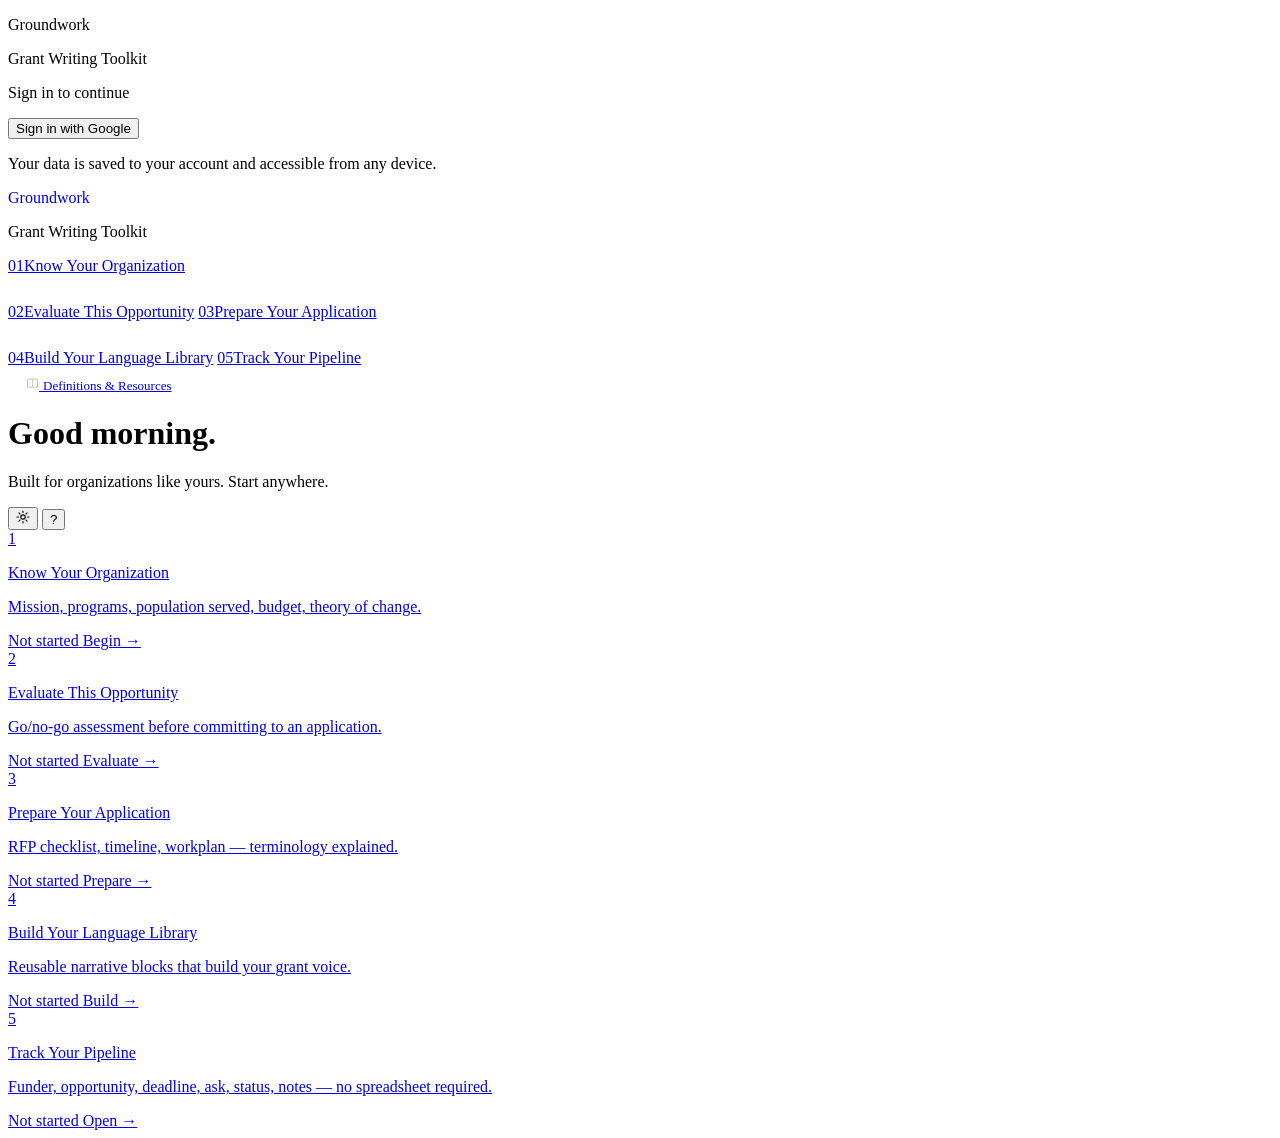
==== pages/index.html @ 267b28b9 "sidebar change" ====
<!DOCTYPE html>
<html lang="en">
<head>
  <meta charset="UTF-8">
  <meta name="viewport" content="width=device-width, initial-scale=1.0">
  <title>Groundwork — Grant Writing Toolkit</title>
  <link rel="stylesheet" href="css/style.css">
</head>
<body>

  <!-- Login overlay — visible by default until Firebase confirms auth -->
  <div id="login-overlay" class="login-overlay">
    <div class="login-card">
      <p class="login-wordmark">Groundwork</p>
      <p class="login-sub">Grant Writing Toolkit</p>
      <div class="login-rule"></div>
      <p class="login-prompt">Sign in to continue</p>
      <button id="login-google-btn" class="login-btn">Sign in with Google</button>
      <p class="login-note">Your data is saved to your account and accessible from any device.</p>
    </div>
  </div>

  <!-- App shell — hidden until auth confirmed -->
  <div id="app" class="app hidden">
    <aside class="sidebar">
      <div class="sidebar-dots">
        <div class="dot dot-1" id="dot-1"></div>
        <div class="dot dot-2" id="dot-2"></div>
        <div class="dot dot-3" id="dot-3"></div>
        <div class="dot dot-4" id="dot-4"></div>
        <div class="dot dot-5" id="dot-5"></div>
      </div>
      <div class="sidebar-wordmark">
        <a href="index.html" class="wordmark" style="text-decoration:none;">Groundwork</a>
        <div class="wordmark-rule"></div>
        <p class="wordmark-sub" id="wordmark-sub">Grant Writing Toolkit</p>
      <p class="wordmark-org-meta" id="wordmark-org-meta"></p>
      </div>
      <nav class="sidebar-nav">
      <a href="pages/org.html" class="nav-item" data-section="1"><span class="nav-num">01</span><span class="nav-label">Know Your Organization</span></a>
      <div style="padding:6px 18px 4px;"><span style="font-size:9px;font-weight:700;letter-spacing:0.1em;text-transform:uppercase;color:rgba(255,255,255,0.25);">For this opportunity</span></div>
      <a href="pages/evaluate.html" class="nav-item" data-section="2"><span class="nav-num">02</span><span class="nav-label">Evaluate This Opportunity</span></a>
      <a href="pages/prepare.html" class="nav-item" data-section="3"><span class="nav-num">03</span><span class="nav-label">Prepare Your Application</span></a>
      <div style="padding:6px 18px 4px;"><span style="font-size:9px;font-weight:700;letter-spacing:0.1em;text-transform:uppercase;color:rgba(255,255,255,0.25);">Your grant program</span></div>
      <a href="pages/library.html" class="nav-item" data-section="4"><span class="nav-num">04</span><span class="nav-label">Build Your Language Library</span></a>
      <a href="pages/pipeline.html" class="nav-item" data-section="5"><span class="nav-num">05</span><span class="nav-label">Track Your Pipeline</span></a>
    </nav>
    <div style="height:0.5px;background:rgba(255,255,255,0.1);margin:4px 0;"></div>
    <a href="pages/resources.html" class="nav-item" style="padding:8px 16px 8px 18px;">
      <svg width="13" height="13" viewBox="0 0 13 13" fill="none" xmlns="http://www.w3.org/2000/svg" style="flex-shrink:0;margin-top:1px;opacity:0.7;"><path d="M1.5 2.5C1.5 2.5 3 2 6.5 2C10 2 11.5 2.5 11.5 2.5V10.5C11.5 10.5 10 10 6.5 10C3 10 1.5 10.5 1.5 10.5V2.5Z" stroke="#90B870" stroke-width="1" fill="none"/><path d="M6.5 2V10" stroke="#90B870" stroke-width="0.75" stroke-dasharray="1 0"/></svg>
      <span class="nav-label" style="font-size:13px;">Definitions &amp; Resources</span>
    </a>
      <div class="sidebar-footer" style="display:none;">
      <div class="org-name" id="org-name"></div>
      <div class="org-full" id="org-full"></div>
    </div>
  </aside>

    <main class="main">
      <header class="main-header">
        <div class="header-left">
          <h1 class="greeting" id="greeting">Good morning.</h1>
          <p class="greeting-sub">Built for organizations like yours. Start anywhere.</p>
        </div>
        <div class="header-right">
          <button class="ctrl-btn" id="settings-btn" title="Settings" aria-label="Settings">
            <svg width="14" height="14" viewBox="0 0 14 14" fill="none">
              <circle cx="7" cy="7" r="2.2" stroke="currentColor" stroke-width="1.2" fill="none"/>
              <path d="M7 1v1.5M7 11.5V13M1 7h1.5M11.5 7H13M2.93 2.93l1.06 1.06M10.01 10.01l1.06 1.06M2.93 11.07l1.06-1.06M10.01 3.99l1.06-1.06" stroke="currentColor" stroke-width="1.1" stroke-linecap="round"/>
            </svg>
          </button>
          <button class="avatar-btn" id="avatar-btn" title="Account" aria-label="Account">
            <span id="avatar-initial">?</span>
          </button>
        </div>

      </header>

      <div class="card-grid">
        <a href="pages/org.html" class="card card-1">
          <div class="card-head">
            <div class="num num-1"><span>1</span></div>
            <div class="card-text">
              <p class="card-title">Know Your Organization</p>
              <p class="card-desc">Mission, programs, population served, budget, theory of change.</p>
            </div>
          </div>
          <div class="card-foot">
            <span class="badge" id="status-1">Not started</span>
            <span class="cta">Begin →</span>
          </div>
        </a>
        <a href="pages/evaluate.html" class="card card-2">
          <div class="card-head">
            <div class="num num-2"><span>2</span></div>
            <div class="card-text">
              <p class="card-title">Evaluate This Opportunity</p>
              <p class="card-desc">Go/no-go assessment before committing to an application.</p>
            </div>
          </div>
          <div class="card-foot">
            <span class="badge" id="status-2">Not started</span>
            <span class="cta">Evaluate →</span>
          </div>
        </a>
        <a href="pages/prepare.html" class="card card-3">
          <div class="card-head">
            <div class="num num-3"><span>3</span></div>
            <div class="card-text">
              <p class="card-title">Prepare Your Application</p>
              <p class="card-desc">RFP checklist, timeline, workplan — terminology explained.</p>
            </div>
          </div>
          <div class="card-foot">
            <span class="badge" id="status-3">Not started</span>
            <span class="cta">Prepare →</span>
          </div>
        </a>
        <a href="pages/library.html" class="card card-4">
          <div class="card-head">
            <div class="num num-4"><span>4</span></div>
            <div class="card-text">
              <p class="card-title">Build Your Language Library</p>
              <p class="card-desc">Reusable narrative blocks that build your grant voice.</p>
            </div>
          </div>
          <div class="card-foot">
            <span class="badge" id="status-4">Not started</span>
            <span class="cta">Build →</span>
          </div>
        </a>
        <a href="pages/pipeline.html" class="card card-5 card-wide">
          <div class="card-head">
            <div class="num num-5"><span>5</span></div>
            <div class="card-text">
              <p class="card-title">Track Your Pipeline</p>
              <p class="card-desc">Funder, opportunity, deadline, ask, status, notes — no spreadsheet required.</p>
            </div>
          </div>
          <div class="card-foot">
            <span class="badge" id="status-5">Not started</span>
            <span class="cta">Open →</span>
          </div>
        </a>
      </div>
    </main>
  </div>

  <script type="module" src="js/app.js"></script>
</body>
</html>
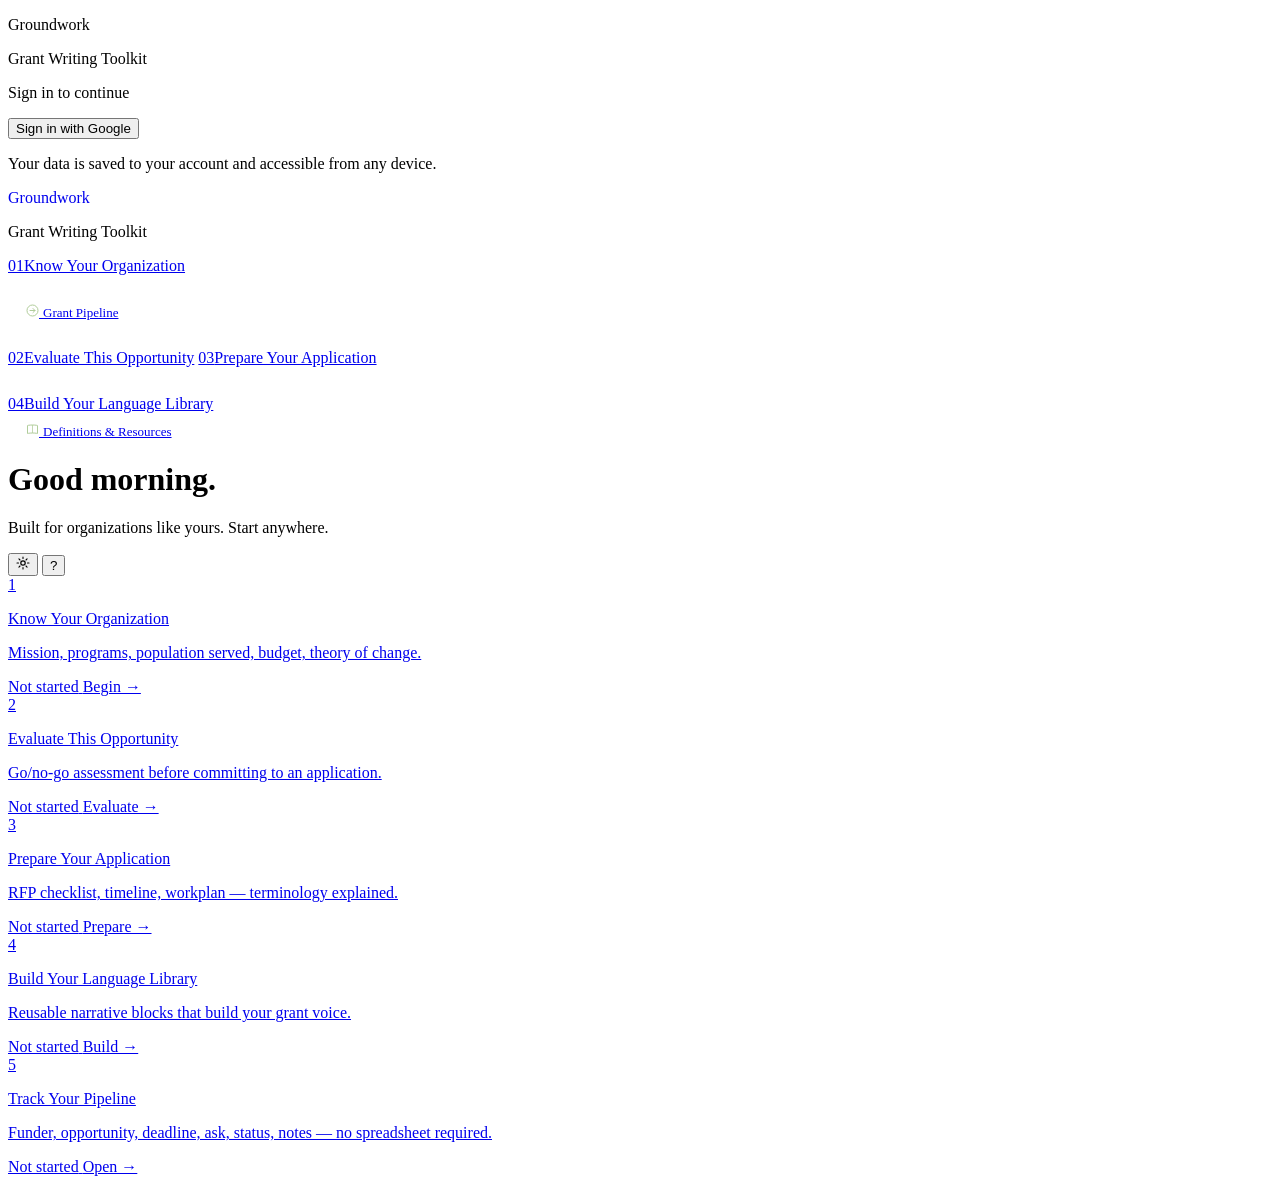
==== commit 9d01edfa: "sidebar work" ====
--- a/pages/index.html
+++ b/pages/index.html
@@ -38,12 +38,16 @@
       </div>
       <nav class="sidebar-nav">
       <a href="pages/org.html" class="nav-item" data-section="1"><span class="nav-num">01</span><span class="nav-label">Know Your Organization</span></a>
+      <div style="padding:6px 18px 4px;"><span style="font-size:9px;font-weight:700;letter-spacing:0.1em;text-transform:uppercase;color:rgba(255,255,255,0.25);">Your opportunities</span></div>
+      <a href="pages/pipeline.html" class="nav-item" style="padding:9px 16px 9px 18px;">
+        <svg width="13" height="13" viewBox="0 0 13 13" fill="none" style="flex-shrink:0;margin-top:1px;opacity:0.7;"><circle cx="6.5" cy="6.5" r="5.5" stroke="#90B870" stroke-width="1" fill="none"/><path d="M4 6.5h5M7 4.5l2 2-2 2" stroke="#90B870" stroke-width="1" stroke-linecap="round" stroke-linejoin="round"/></svg>
+        <span class="nav-label" style="font-size:13px;">Grant Pipeline</span>
+      </a>
       <div style="padding:6px 18px 4px;"><span style="font-size:9px;font-weight:700;letter-spacing:0.1em;text-transform:uppercase;color:rgba(255,255,255,0.25);">For this opportunity</span></div>
       <a href="pages/evaluate.html" class="nav-item" data-section="2"><span class="nav-num">02</span><span class="nav-label">Evaluate This Opportunity</span></a>
       <a href="pages/prepare.html" class="nav-item" data-section="3"><span class="nav-num">03</span><span class="nav-label">Prepare Your Application</span></a>
-      <div style="padding:6px 18px 4px;"><span style="font-size:9px;font-weight:700;letter-spacing:0.1em;text-transform:uppercase;color:rgba(255,255,255,0.25);">Your grant program</span></div>
+      <div style="padding:6px 18px 4px;"><span style="font-size:9px;font-weight:700;letter-spacing:0.1em;text-transform:uppercase;color:rgba(255,255,255,0.25);">Your resources</span></div>
       <a href="pages/library.html" class="nav-item" data-section="4"><span class="nav-num">04</span><span class="nav-label">Build Your Language Library</span></a>
-      <a href="pages/pipeline.html" class="nav-item" data-section="5"><span class="nav-num">05</span><span class="nav-label">Track Your Pipeline</span></a>
     </nav>
     <div style="height:0.5px;background:rgba(255,255,255,0.1);margin:4px 0;"></div>
     <a href="pages/resources.html" class="nav-item" style="padding:8px 16px 8px 18px;">
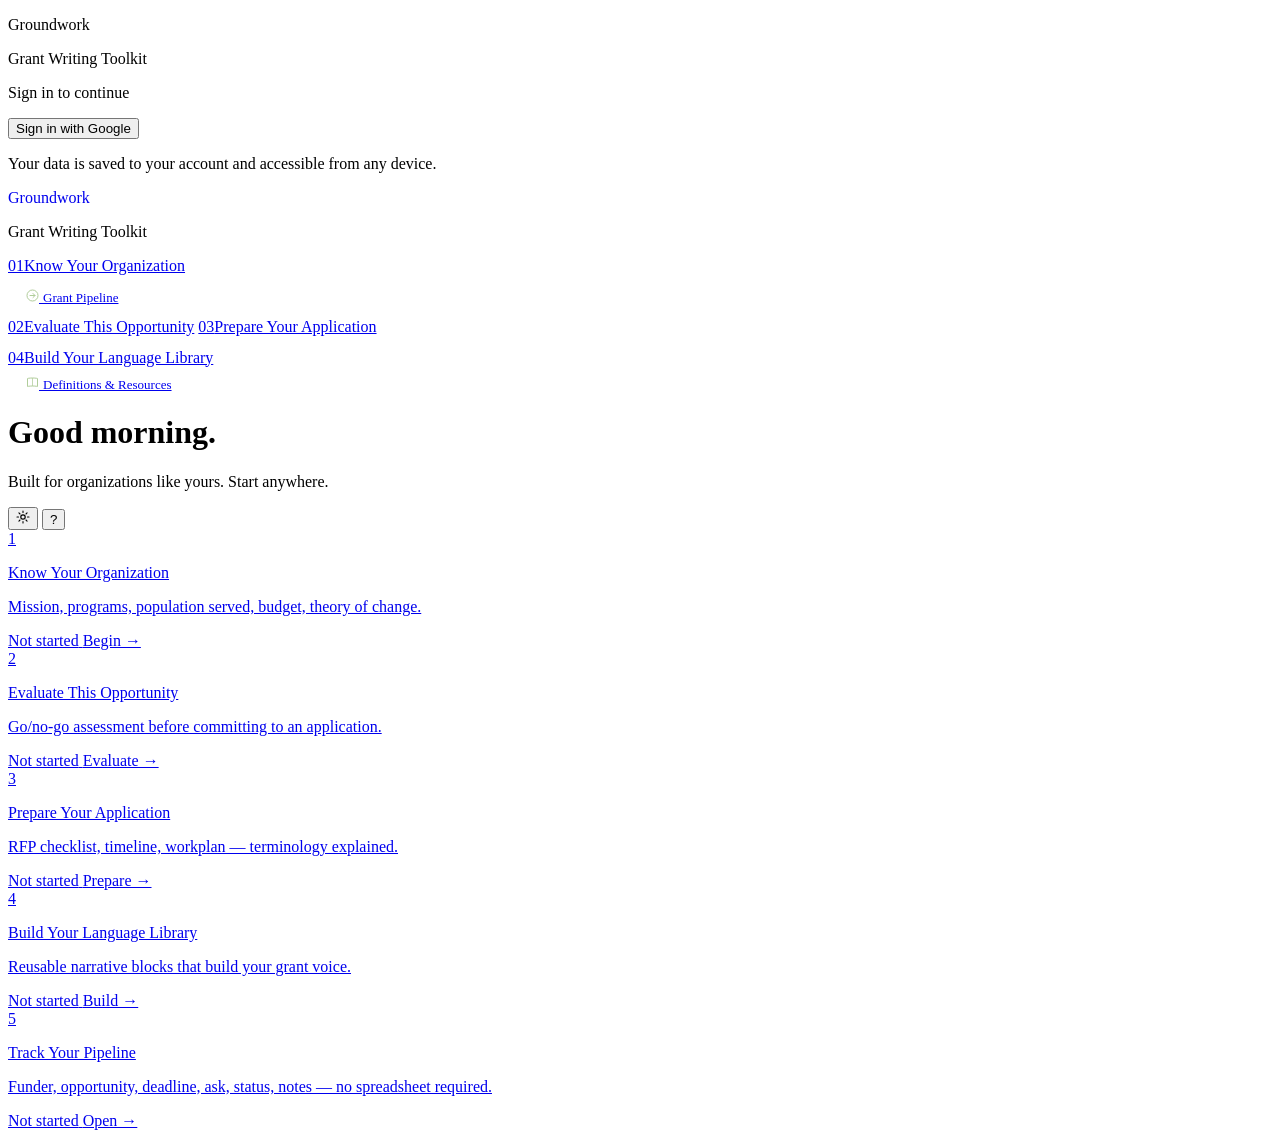
==== commit 9bda0823: "sidebar" ====
--- a/pages/index.html
+++ b/pages/index.html
@@ -38,15 +38,15 @@
       </div>
       <nav class="sidebar-nav">
       <a href="pages/org.html" class="nav-item" data-section="1"><span class="nav-num">01</span><span class="nav-label">Know Your Organization</span></a>
-      <div style="padding:6px 18px 4px;"><span style="font-size:9px;font-weight:700;letter-spacing:0.1em;text-transform:uppercase;color:rgba(255,255,255,0.25);">Your opportunities</span></div>
+      <div style="height:0.5px;background:rgba(255,255,255,0.08);margin:6px 0;"></div>
       <a href="pages/pipeline.html" class="nav-item" style="padding:9px 16px 9px 18px;">
         <svg width="13" height="13" viewBox="0 0 13 13" fill="none" style="flex-shrink:0;margin-top:1px;opacity:0.7;"><circle cx="6.5" cy="6.5" r="5.5" stroke="#90B870" stroke-width="1" fill="none"/><path d="M4 6.5h5M7 4.5l2 2-2 2" stroke="#90B870" stroke-width="1" stroke-linecap="round" stroke-linejoin="round"/></svg>
         <span class="nav-label" style="font-size:13px;">Grant Pipeline</span>
       </a>
-      <div style="padding:6px 18px 4px;"><span style="font-size:9px;font-weight:700;letter-spacing:0.1em;text-transform:uppercase;color:rgba(255,255,255,0.25);">For this opportunity</span></div>
+      <div style="height:0.5px;background:rgba(255,255,255,0.08);margin:6px 0;"></div>
       <a href="pages/evaluate.html" class="nav-item" data-section="2"><span class="nav-num">02</span><span class="nav-label">Evaluate This Opportunity</span></a>
       <a href="pages/prepare.html" class="nav-item" data-section="3"><span class="nav-num">03</span><span class="nav-label">Prepare Your Application</span></a>
-      <div style="padding:6px 18px 4px;"><span style="font-size:9px;font-weight:700;letter-spacing:0.1em;text-transform:uppercase;color:rgba(255,255,255,0.25);">Your resources</span></div>
+      <div style="height:0.5px;background:rgba(255,255,255,0.08);margin:6px 0;"></div>
       <a href="pages/library.html" class="nav-item" data-section="4"><span class="nav-num">04</span><span class="nav-label">Build Your Language Library</span></a>
     </nav>
     <div style="height:0.5px;background:rgba(255,255,255,0.1);margin:4px 0;"></div>
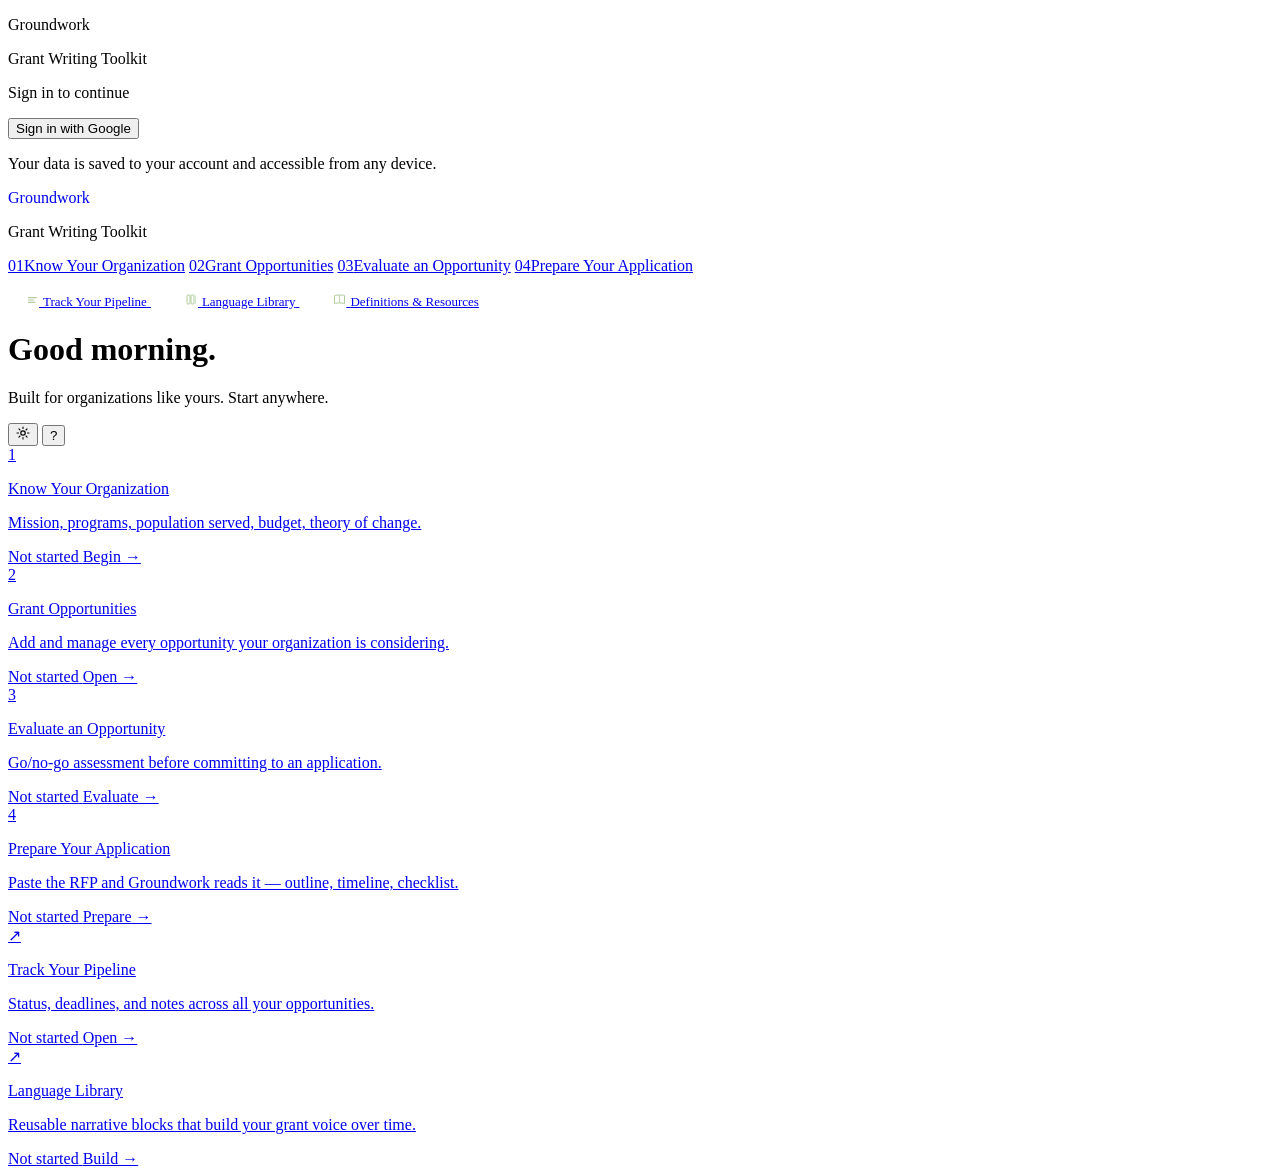
==== commit 89ae21ae: "index" ====
--- a/pages/index.html
+++ b/pages/index.html
@@ -38,22 +38,23 @@
       </div>
       <nav class="sidebar-nav">
       <a href="pages/org.html" class="nav-item" data-section="1"><span class="nav-num">01</span><span class="nav-label">Know Your Organization</span></a>
-      <div style="height:0.5px;background:rgba(255,255,255,0.08);margin:6px 0;"></div>
+      <a href="pages/pipeline.html" class="nav-item" data-section="2"><span class="nav-num">02</span><span class="nav-label">Grant Opportunities</span></a>
+      <a href="pages/evaluate.html" class="nav-item" data-section="3"><span class="nav-num">03</span><span class="nav-label">Evaluate an Opportunity</span></a>
+      <a href="pages/prepare.html" class="nav-item" data-section="4"><span class="nav-num">04</span><span class="nav-label">Prepare Your Application</span></a>
+      <div style="height:0.5px;background:rgba(255,255,255,0.12);margin:8px 0;"></div>
       <a href="pages/pipeline.html" class="nav-item" style="padding:9px 16px 9px 18px;">
-        <svg width="13" height="13" viewBox="0 0 13 13" fill="none" style="flex-shrink:0;margin-top:1px;opacity:0.7;"><circle cx="6.5" cy="6.5" r="5.5" stroke="#90B870" stroke-width="1" fill="none"/><path d="M4 6.5h5M7 4.5l2 2-2 2" stroke="#90B870" stroke-width="1" stroke-linecap="round" stroke-linejoin="round"/></svg>
-        <span class="nav-label" style="font-size:13px;">Grant Pipeline</span>
+        <svg width="13" height="13" viewBox="0 0 13 13" fill="none" style="flex-shrink:0;margin-top:1px;opacity:0.7;"><rect x="2" y="4" width="9" height="1.2" rx=".6" fill="#90B870"/><rect x="2" y="6.4" width="6" height="1.2" rx=".6" fill="#90B870"/><rect x="2" y="8.8" width="7.5" height="1.2" rx=".6" fill="#90B870"/></svg>
+        <span class="nav-label" style="font-size:13px;">Track Your Pipeline</span>
       </a>
-      <div style="height:0.5px;background:rgba(255,255,255,0.08);margin:6px 0;"></div>
-      <a href="pages/evaluate.html" class="nav-item" data-section="2"><span class="nav-num">02</span><span class="nav-label">Evaluate This Opportunity</span></a>
-      <a href="pages/prepare.html" class="nav-item" data-section="3"><span class="nav-num">03</span><span class="nav-label">Prepare Your Application</span></a>
-      <div style="height:0.5px;background:rgba(255,255,255,0.08);margin:6px 0;"></div>
-      <a href="pages/library.html" class="nav-item" data-section="4"><span class="nav-num">04</span><span class="nav-label">Build Your Language Library</span></a>
+      <a href="pages/library.html" class="nav-item" style="padding:9px 16px 9px 18px;">
+        <svg width="13" height="13" viewBox="0 0 13 13" fill="none" style="flex-shrink:0;margin-top:1px;opacity:0.7;"><rect x="2" y="2" width="3" height="9" rx="1" stroke="#90B870" stroke-width="1" fill="none"/><rect x="6" y="2" width="3" height="9" rx="1" stroke="#90B870" stroke-width="1" fill="none"/><rect x="10" y="2" width="1" height="9" rx=".5" fill="#90B870" opacity=".5"/></svg>
+        <span class="nav-label" style="font-size:13px;">Language Library</span>
+      </a>
+      <a href="pages/resources.html" class="nav-item" style="padding:9px 16px 9px 18px;">
+        <svg width="13" height="13" viewBox="0 0 13 13" fill="none" xmlns="http://www.w3.org/2000/svg" style="flex-shrink:0;margin-top:1px;opacity:0.7;"><path d="M1.5 2.5C1.5 2.5 3 2 6.5 2C10 2 11.5 2.5 11.5 2.5V10.5C11.5 10.5 10 10 6.5 10C3 10 1.5 10.5 1.5 10.5V2.5Z" stroke="#90B870" stroke-width="1" fill="none"/><path d="M6.5 2V10" stroke="#90B870" stroke-width="0.75" stroke-dasharray="1 0"/></svg>
+        <span class="nav-label" style="font-size:13px;">Definitions &amp; Resources</span>
+      </a>
     </nav>
-    <div style="height:0.5px;background:rgba(255,255,255,0.1);margin:4px 0;"></div>
-    <a href="pages/resources.html" class="nav-item" style="padding:8px 16px 8px 18px;">
-      <svg width="13" height="13" viewBox="0 0 13 13" fill="none" xmlns="http://www.w3.org/2000/svg" style="flex-shrink:0;margin-top:1px;opacity:0.7;"><path d="M1.5 2.5C1.5 2.5 3 2 6.5 2C10 2 11.5 2.5 11.5 2.5V10.5C11.5 10.5 10 10 6.5 10C3 10 1.5 10.5 1.5 10.5V2.5Z" stroke="#90B870" stroke-width="1" fill="none"/><path d="M6.5 2V10" stroke="#90B870" stroke-width="0.75" stroke-dasharray="1 0"/></svg>
-      <span class="nav-label" style="font-size:13px;">Definitions &amp; Resources</span>
-    </a>
       <div class="sidebar-footer" style="display:none;">
       <div class="org-name" id="org-name"></div>
       <div class="org-full" id="org-full"></div>
@@ -94,56 +95,69 @@
             <span class="cta">Begin →</span>
           </div>
         </a>
-        <a href="pages/evaluate.html" class="card card-2">
+        <a href="pages/pipeline.html" class="card card-2">
           <div class="card-head">
             <div class="num num-2"><span>2</span></div>
             <div class="card-text">
-              <p class="card-title">Evaluate This Opportunity</p>
+              <p class="card-title">Grant Opportunities</p>
+              <p class="card-desc">Add and manage every opportunity your organization is considering.</p>
+            </div>
+          </div>
+          <div class="card-foot">
+            <span class="badge" id="status-2">Not started</span>
+            <span class="cta">Open →</span>
+          </div>
+        </a>
+        <a href="pages/evaluate.html" class="card card-3">
+          <div class="card-head">
+            <div class="num num-3"><span>3</span></div>
+            <div class="card-text">
+              <p class="card-title">Evaluate an Opportunity</p>
               <p class="card-desc">Go/no-go assessment before committing to an application.</p>
             </div>
           </div>
           <div class="card-foot">
-            <span class="badge" id="status-2">Not started</span>
+            <span class="badge" id="status-3">Not started</span>
             <span class="cta">Evaluate →</span>
           </div>
         </a>
-        <a href="pages/prepare.html" class="card card-3">
-          <div class="card-head">
-            <div class="num num-3"><span>3</span></div>
-            <div class="card-text">
-              <p class="card-title">Prepare Your Application</p>
-              <p class="card-desc">RFP checklist, timeline, workplan — terminology explained.</p>
-            </div>
-          </div>
-          <div class="card-foot">
-            <span class="badge" id="status-3">Not started</span>
-            <span class="cta">Prepare →</span>
-          </div>
-        </a>
-        <a href="pages/library.html" class="card card-4">
+        <a href="pages/prepare.html" class="card card-4">
           <div class="card-head">
             <div class="num num-4"><span>4</span></div>
             <div class="card-text">
-              <p class="card-title">Build Your Language Library</p>
-              <p class="card-desc">Reusable narrative blocks that build your grant voice.</p>
+              <p class="card-title">Prepare Your Application</p>
+              <p class="card-desc">Paste the RFP and Groundwork reads it — outline, timeline, checklist.</p>
             </div>
           </div>
           <div class="card-foot">
             <span class="badge" id="status-4">Not started</span>
-            <span class="cta">Build →</span>
+            <span class="cta">Prepare →</span>
           </div>
         </a>
-        <a href="pages/pipeline.html" class="card card-5 card-wide">
+        <a href="pages/pipeline.html" class="card card-5">
           <div class="card-head">
-            <div class="num num-5"><span>5</span></div>
+            <div class="num num-5" style="background:var(--num-bg-3);color:var(--num-fg-3);"><span>↗</span></div>
             <div class="card-text">
               <p class="card-title">Track Your Pipeline</p>
-              <p class="card-desc">Funder, opportunity, deadline, ask, status, notes — no spreadsheet required.</p>
+              <p class="card-desc">Status, deadlines, and notes across all your opportunities.</p>
             </div>
           </div>
           <div class="card-foot">
             <span class="badge" id="status-5">Not started</span>
             <span class="cta">Open →</span>
+          </div>
+        </a>
+        <a href="pages/library.html" class="card card-5" style="border-left-color:var(--accent-5);">
+          <div class="card-head">
+            <div class="num num-5"><span>↗</span></div>
+            <div class="card-text">
+              <p class="card-title">Language Library</p>
+              <p class="card-desc">Reusable narrative blocks that build your grant voice over time.</p>
+            </div>
+          </div>
+          <div class="card-foot">
+            <span class="badge" id="status-lib">Not started</span>
+            <span class="cta">Build →</span>
           </div>
         </a>
       </div>
